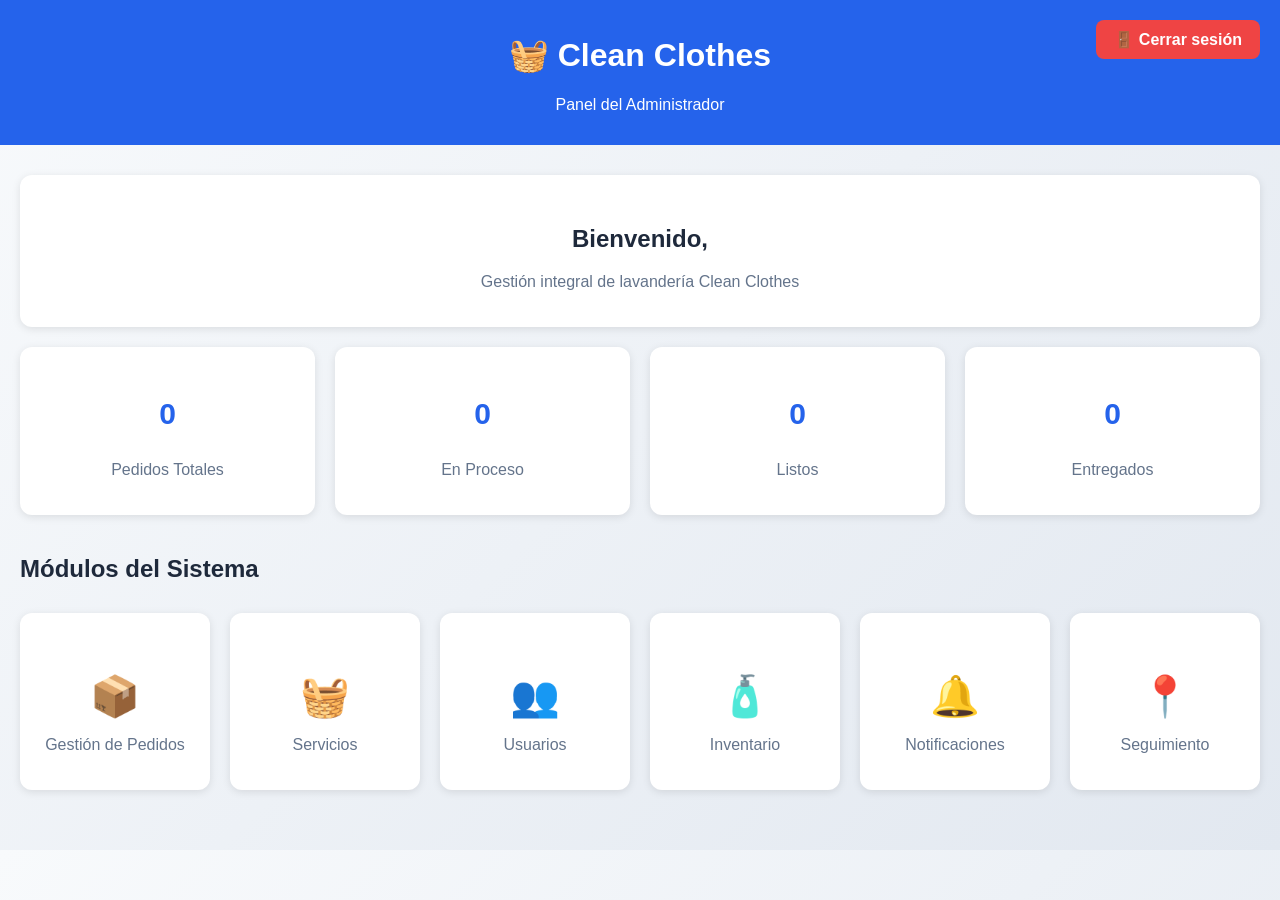
==== dashboard_admin.html @ 12566ae1 "versión inicial" ====
<!doctype html>
<html lang="es">
  <head>
    <meta charset="UTF-8" />
    <title>Dashboard Administrador</title>
    <link rel="stylesheet" href="css/styles.css" />
  </head>

  <body>
    <header>
      <a href="#" onclick="cerrarSesion()" class="btn-logout">
        🚪 Cerrar sesión
      </a>

      <h1>🧺 Clean Clothes</h1>
      <p>Panel del Administrador</p>
    </header>

    <div class="container">
      <!-- Bienvenida -->
      <div class="card">
        <h2>Bienvenido, <span id="rolUser"></span></h2>
        <p>Gestión integral de lavandería Clean Clothes</p>
      </div>

      <!-- Estadísticas -->
      <div class="estadisticas">
        <div class="card">
          <h3 id="totalPedidos">0</h3>
          <p>Pedidos Totales</p>
        </div>

        <div class="card">
          <h3 id="enProceso">0</h3>
          <p>En Proceso</p>
        </div>

        <div class="card">
          <h3 id="listos">0</h3>
          <p>Listos</p>
        </div>

        <div class="card">
          <h3 id="entregados">0</h3>
          <p>Entregados</p>
        </div>
      </div>

      <!-- Módulos -->
      <h2>Módulos del Sistema</h2>

      <div class="estadisticas">
        <a href="pedidos.html" class="card card-link">
          <h3>📦</h3>
          <p>Gestión de Pedidos</p>
        </a>

        <a href="servicios.html" class="card card-link">
          <h3>🧺</h3>
          <p>Servicios</p>
        </a>

        <a href="usuarios.html" class="card card-link">
          <h3>👥</h3>
          <p>Usuarios</p>
        </a>

        <a href="inventario.html" class="card card-link">
          <h3>🧴</h3>
          <p>Inventario</p>
        </a>

        <a href="notificaciones.html" class="card card-link">
          <h3>🔔</h3>
          <p>Notificaciones</p>
        </a>

        <a href="seguimiento.html" class="card card-link">
          <h3>📍</h3>
          <p>Seguimiento</p>
        </a>
      </div>
    </div>

    <script src="js/auth.js"></script>
    <script src="js/pedidos.js"></script>
    <script src="js/app.js"></script>
  </body>
</html>
---- css/styles.css ----
@import url("base.css");
@import url("layout.css");
@import url("components.css");
@import url("pages.css");
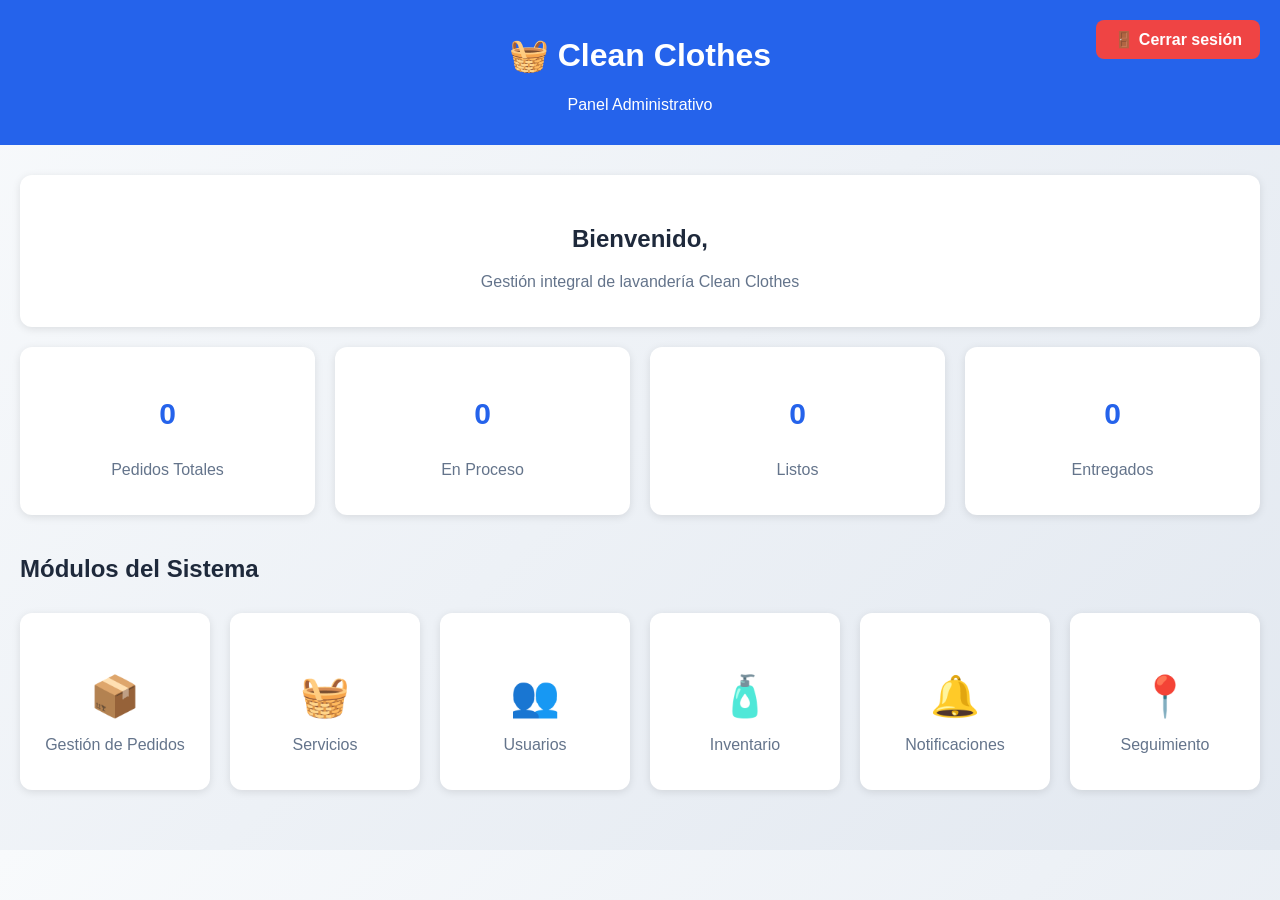
==== commit be667191: "Actualización del dashboard administrador" ====
--- a/dashboard_admin.html
+++ b/dashboard_admin.html
@@ -13,7 +13,7 @@
       </a>
 
       <h1>🧺 Clean Clothes</h1>
-      <p>Panel del Administrador</p>
+      <p>Panel Administrativo</p>
     </header>
 
     <div class="container">
